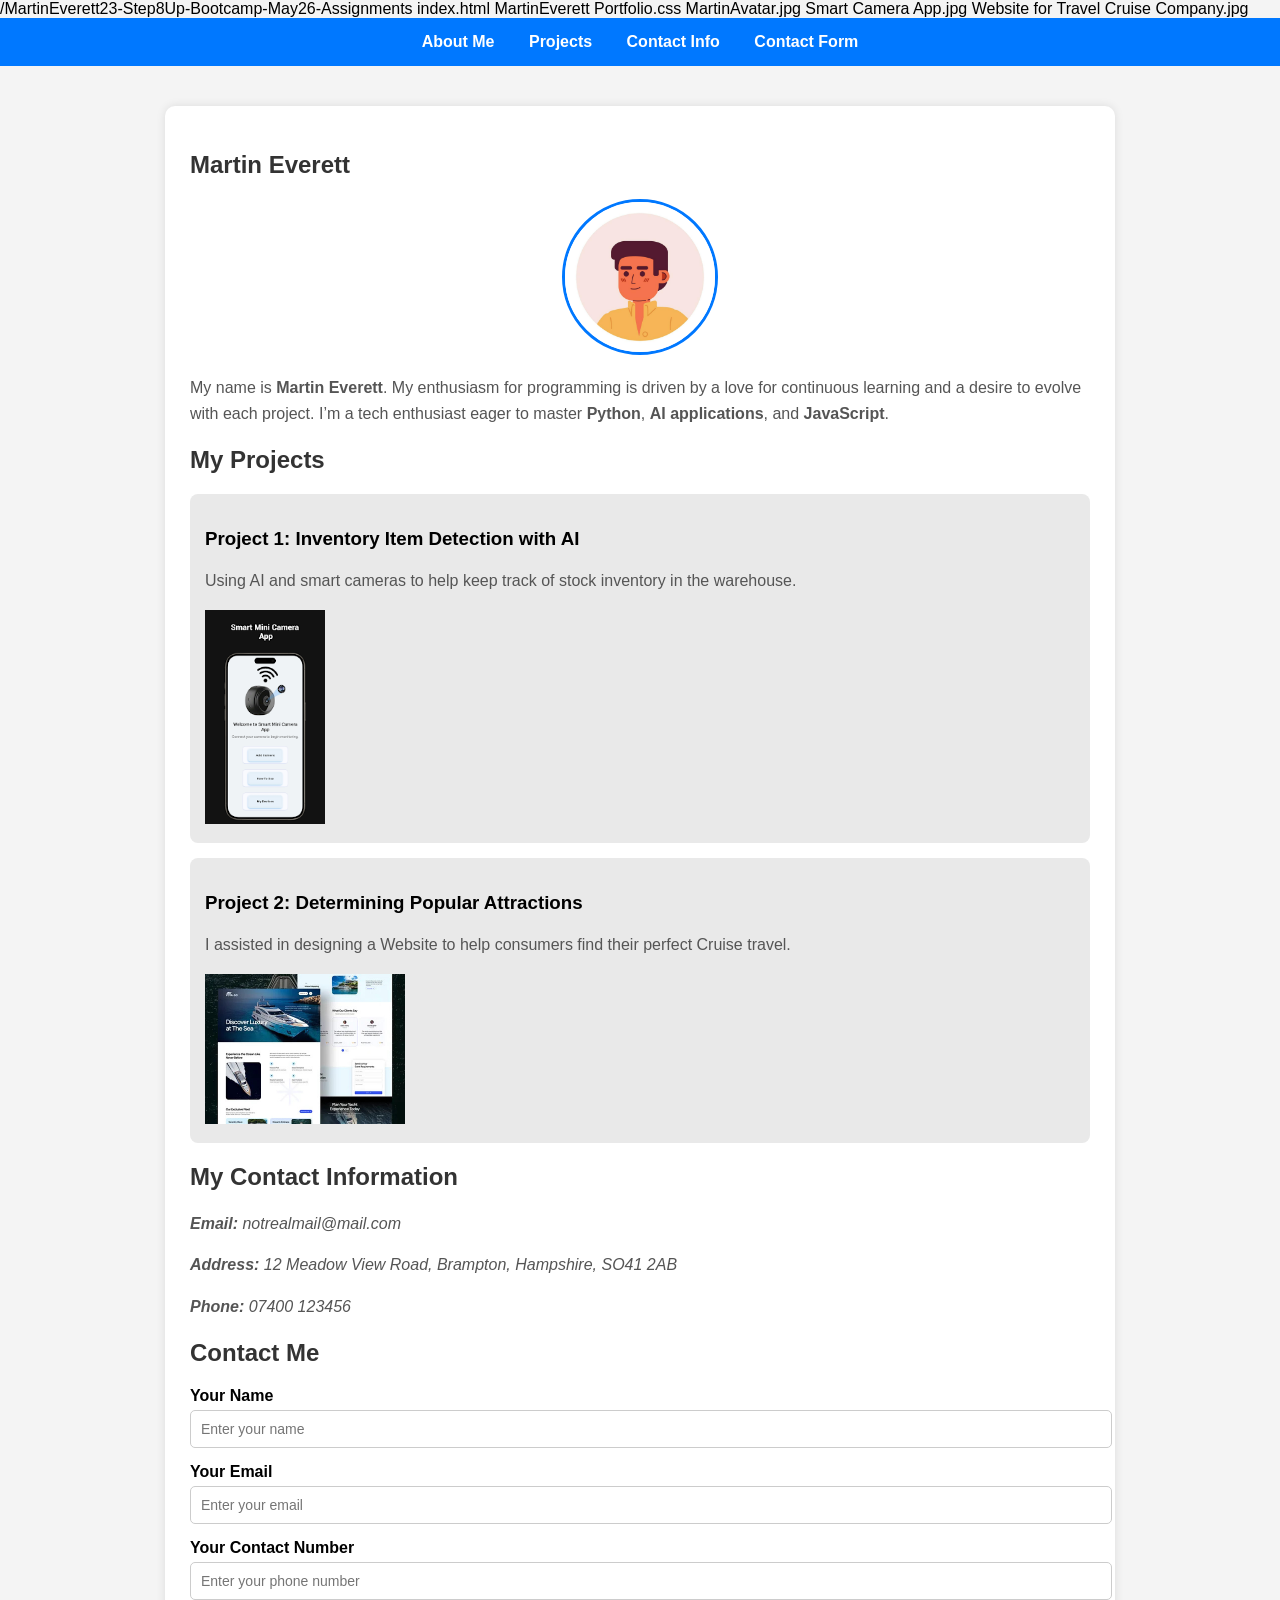
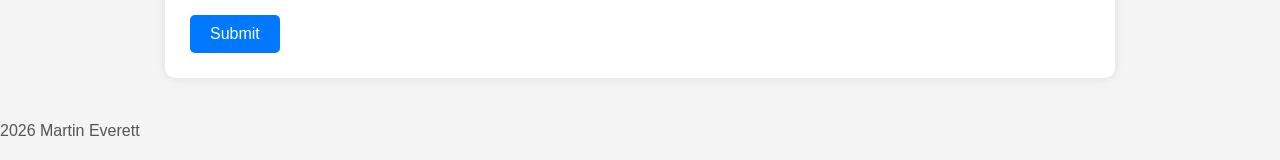
==== index.html @ 95ec8d6f "trying to make URL work" ====
<!DOCTYPE html>
<html lang="en">

/MartinEverett23-Step8Up-Bootcamp-May26-Assignments
index.html
MartinEverett Portfolio.css
MartinAvatar.jpg
Smart Camera App.jpg
Website for Travel Cruise Company.jpg


<head>
  <meta charset="UTF-8">
  <meta name="viewport" content="width=device-width, initial-scale=1.0">
  <title>Martin Everett - Introduction</title>
  <link rel="stylesheet" href="MartinEverett Portfolio.css">
</head>

<body>

  <header>
    <nav>
      <a href="#about">About Me</a>
    <a href="#projects">Projects</a>
    <a href="#contact-info">Contact Info</a>
    <a href="#contact-form">Contact Form</a>
    </nav>
  </header>

  <main class="container">

    <section id="about">
      <h1>Martin Everett</h1>

      <figure>
        <img src="MartinAvatar.jpg" alt="Photo of Martin Everett" class="profile-photo">
      </figure>

      <p>
        My name is <strong>Martin Everett</strong>.
      
        My enthusiasm for programming is driven by a love for continuous learning and a desire to evolve with 
        each project. I’m a tech enthusiast eager to master <strong>Python</strong>, <strong>AI applications</strong>, 
        and <strong>JavaScript</strong>.
      </p>
    </section>

    <section id="projects">
      <h2>My Projects</h2>

      <article class="project">
        <h3>Project 1: Inventory Item Detection with AI</h3>
        <p>Using AI and smart cameras to help keep track of stock inventory in the warehouse.</p>
        <img src="Smart Camera App.jpg" width="120px" alt="Smart Camera App">
      </article>

      <article class="project">
        <h3>Project 2: Determining Popular Attractions</h3>
        <p>I assisted in designing a Website to help consumers find their perfect Cruise travel.</p>
        <img src="Website for Travel Cruise Company.jpg" width="200px" alt="Website for Travel Cruise Company">
      </article>
    </section>

    <section id="contact-info">
      <h2>My Contact Information</h2>

      <address>
        <p><strong>Email:</strong> notrealmail@mail.com</p>
        <p><strong>Address:</strong> 12 Meadow View Road, Brampton, Hampshire, SO41 2AB</p>
        <p><strong>Phone:</strong> 07400 123456</p>
      </address>
    </section>

    <section id="contact-form">
      <h2>Contact Me</h2>

      <form>
        <div class="form-group">
          <label for="name">Your Name</label>
          <input type="text" id="name" placeholder="Enter your name" required>
        </div>

        <div class="form-group">
          <label for="email">Your Email</label>
          <input type="email" id="email" placeholder="Enter your email" required>
        </div>

        <div class="form-group">
          <label for="phone">Your Contact Number</label>
          <input type="text" id="phone" placeholder="Enter your phone number">
        </div>

        <button type="submit">Submit</button>
      </form>
    </section>

  </main>

  <footer>
    <p>2026 Martin Everett</p>
  </footer>

</body>
</html>
---- MartinEverett Portfolio.css ----
body {
  font-family: Verdana, Geneva, Tahoma, sans-serif;  
  background: #f4f4f4;
  margin: 0;
  padding: 0;
}

nav {
  background: #0078ff;
  padding: 15px;
  text-align: center;
}

nav a {
  color: white;
  text-decoration: none;
  margin: 0 15px;
  font-size: 16px;
  font-weight: bold;
}

nav a:hover {
  text-decoration: underline;
}

.container {
  max-width: 900px;
  margin: 40px auto;
  background: white;
  padding: 25px;
  border-radius: 10px;
  box-shadow: 0 0 10px rgba(0,0,0,0.1);
}

h1, h2 {
  color: #333;
}

p {
  line-height: 1.6;
  color: #555;
}

.section-title {
  margin-top: 30px;
  font-size: 20px;
  font-weight: bold;
  color: #222;
}

.profile-photo {
  width: 150px;
  height: 150px;
  border-radius: 50%;
  object-fit: cover;
  display: block;
  margin: 20px auto;
  border: 3px solid #0078ff;
}

.center-text {
  text-align: center;
  color: #555;
}

.project {
  background: #e9e9e9;
  padding: 15px;
  border-radius: 8px;
  margin-bottom: 15px;
}

.contact-info p {
  margin: 5px 0;
}

.form-group {
  margin-bottom: 15px;
}

label {
  display: block;
  margin-bottom: 5px;
  font-weight: bold;
}

input, textarea {
  width: 100%;
  padding: 10px;
  border: 1px solid #ccc;
  border-radius: 5px;
  font-size: 14px;
}

button {
  background: #0078ff;
  color: white;
  padding: 10px 20px;
  border: none;
  border-radius: 5px;
  cursor: pointer;
  font-size: 16px;
}

button:hover {
  background: #005fcc;
}
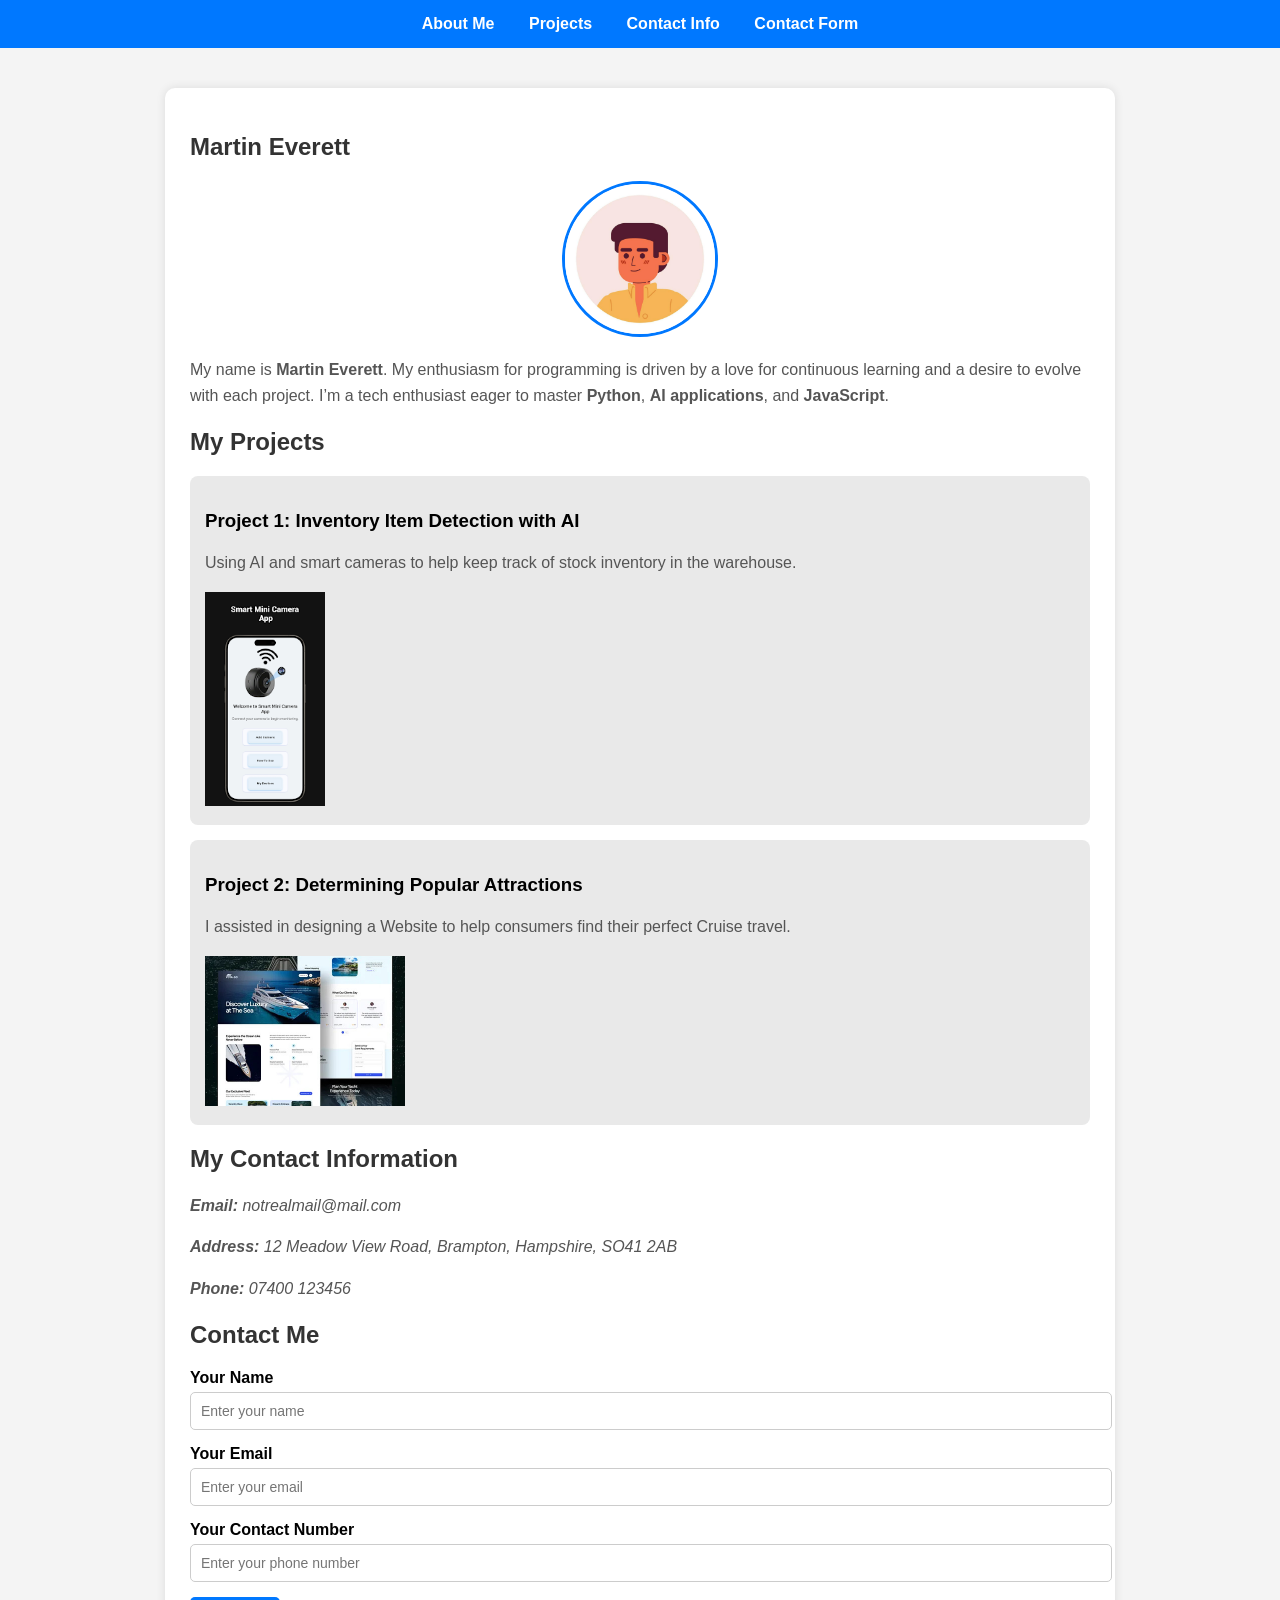
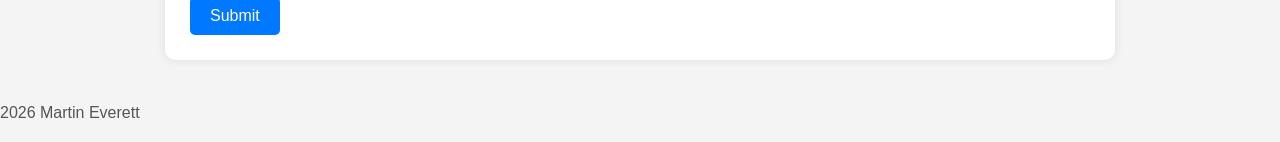
==== commit 3e287345: "Trying to tidy things up" ====
--- a/index.html
+++ b/index.html
@@ -1,14 +1,6 @@
 
 <!DOCTYPE html>
 <html lang="en">
-
-/MartinEverett23-Step8Up-Bootcamp-May26-Assignments
-index.html
-MartinEverett Portfolio.css
-MartinAvatar.jpg
-Smart Camera App.jpg
-Website for Travel Cruise Company.jpg
-
 
 <head>
   <meta charset="UTF-8">
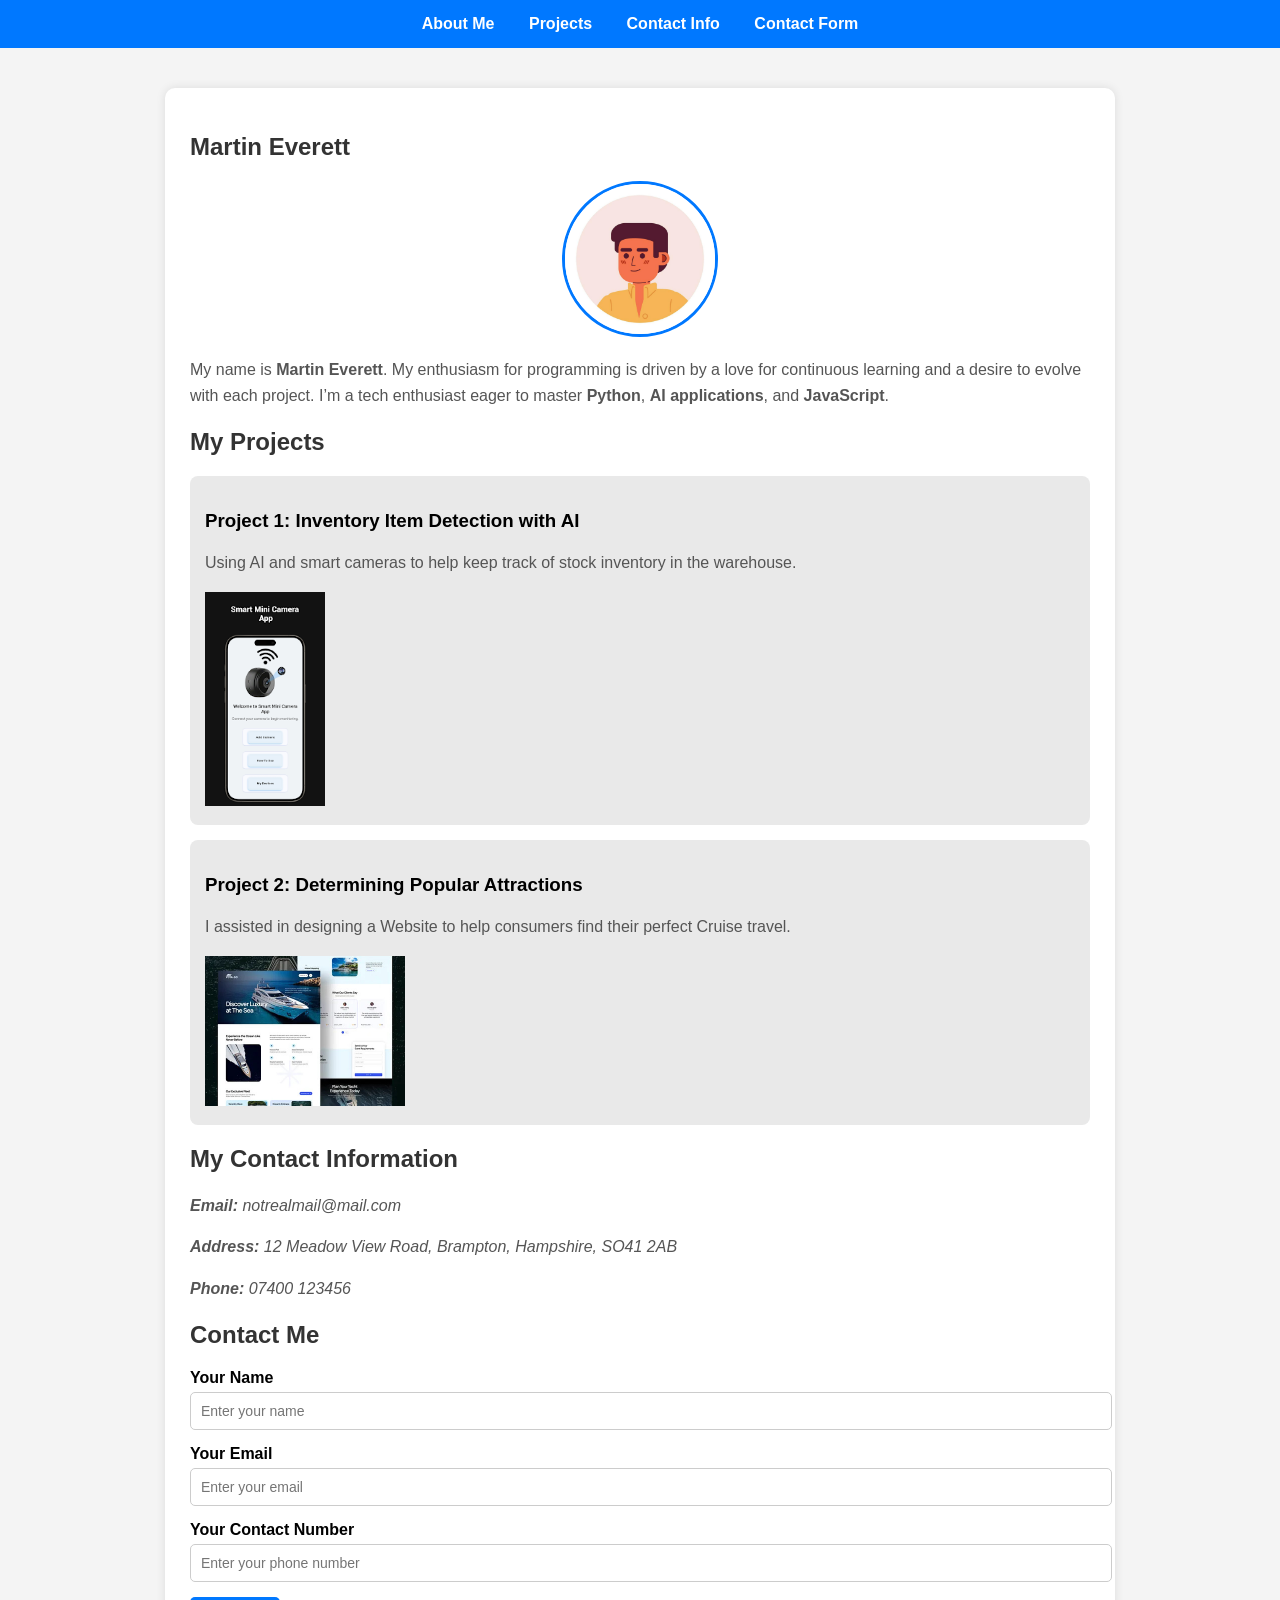
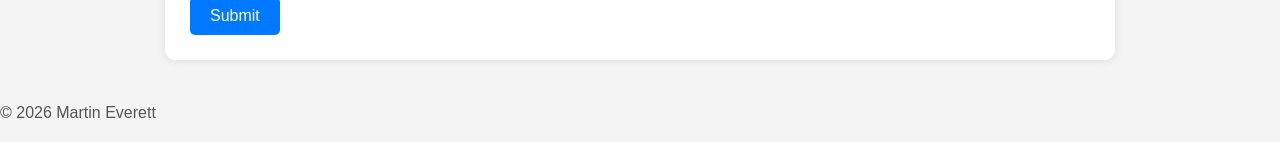
==== commit b2496550: "more updates commit" ====
--- a/index.html
+++ b/index.html
@@ -90,7 +90,7 @@
   </main>
 
   <footer>
-    <p>2026 Martin Everett</p>
+    <p>&copy; 2026 Martin Everett</p>
   </footer>
 
 </body>
